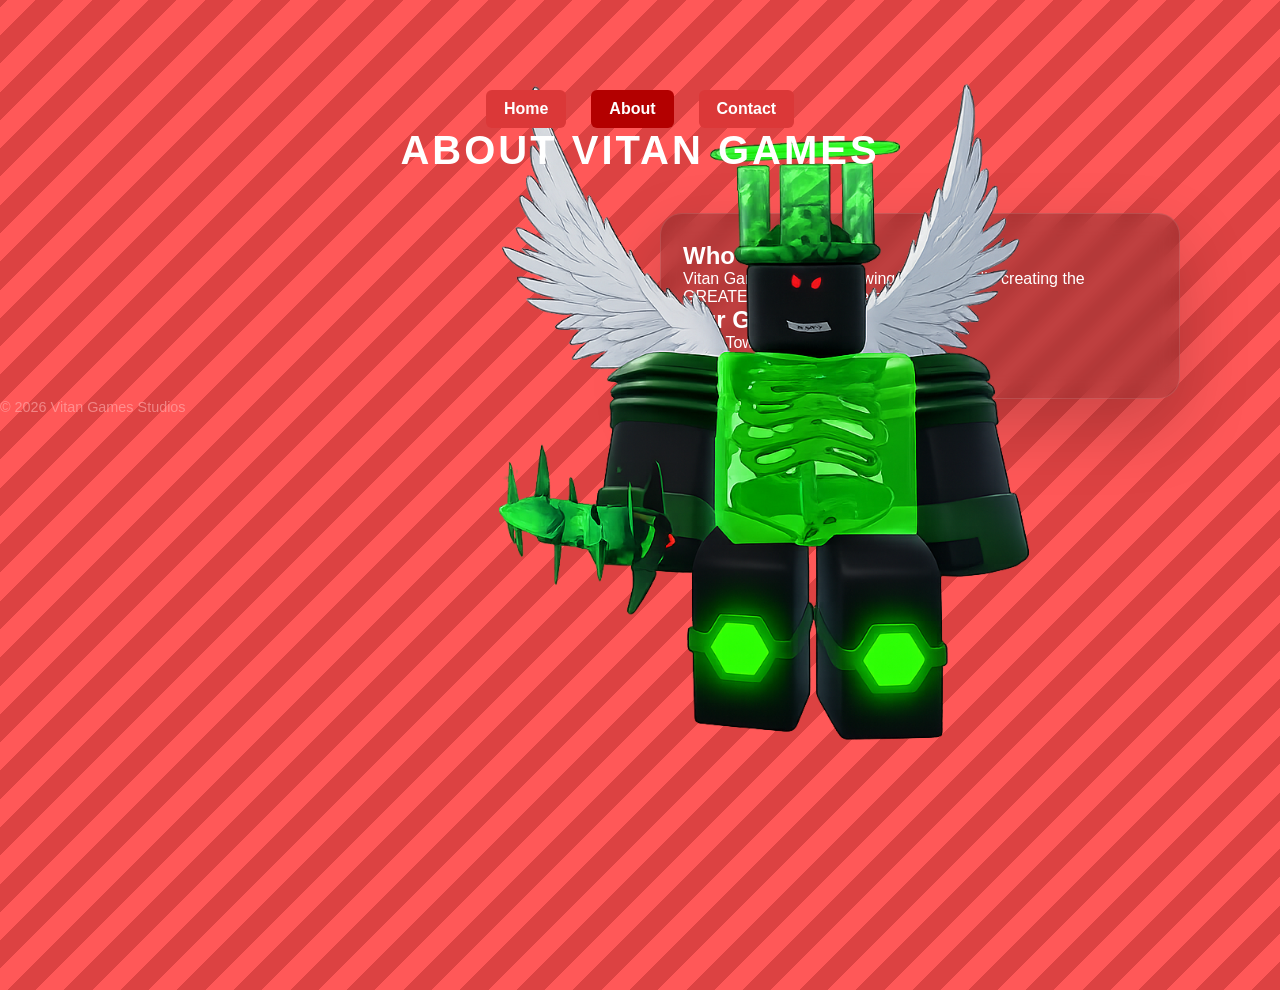
==== about.html @ 1ab01a48 "Add files via upload" ====
<!DOCTYPE html>
<html lang="en">
<head>
    <meta charset="UTF-8">
    <meta name="viewport" content="width=device-width, initial-scale=1.0">
    <title>About - Vitan Games</title>
    <link rel="stylesheet" href="style.css">
</head>
<body>

<div class="bg-stripes"></div>
<div class="unit-sticker">
    <img src="unit.png" alt="Unit mascot">
</div>

<header>
    <nav class="navbar">
        <a href="index.html">Home</a>
        <a href="about.html" class="active">About</a>
        <a href="contact.html">Contact</a>
    </nav>

    <h1 class="title small">About Vitan Games</h1>
</header>

<main class="content about-content">
    <h2>Who We Are</h2>
    <p>Vitan Games is a fast growing Roblox studio creating the GREATEST games on the platform.</p>

    <h2>Our Games</h2>
    <ul>
        <li>Noob Tower Defence</li>
        <li>Zombies RNG</li>
    </ul>

</main>

<footer>
    <p>© 2026 Vitan Games Studios</p>
</footer>
</body>
</html>
---- style.css ----
/* ===== RESET ===== */
* {
    margin: 0;
    padding: 0;
    box-sizing: border-box;
}

body {
    font-family: 'Segoe UI', Arial, sans-serif;
    overflow-x: hidden;
    min-height: 100vh;
    color: #ff4d4d;
    background: repeating-linear-gradient(
        -45deg,
        #dc4242 0px,
        #dc4242 20px,
        #ff5858 20px,
        #ff5858 40px
    );
}
.play-btn {
    margin-left: 820px; /* adjust this number until it looks perfect */
}


.bg-stripes {
    position: fixed;
    inset: 0;
    z-index: -1;
}

.noob-sticker,
.unit-sticker {
    position: fixed;
    top: 50%;
    transform: translateY(-50%);
    z-index: 15;
    pointer-events: none;
}

.noob-sticker {
    left: 6%;
}

.unit-sticker {
    right: 6%;
}

.noob-sticker img,
.unit-sticker img {
    display: block;
    max-height: 90vh;
    width: auto;
}

/* ===== HEADER ===== */
header {
    position: relative;
    margin-top: 10vh;
    text-align: center;
    z-index: 20;
}

.logo {
    width: 140px;


}

.title {
    position: relative;
    z-index: 25;
    font-size: 3.8rem;
    font-weight: 900;
    color: white;
    letter-spacing: 3px;
    text-transform: uppercase;

}

.subtitle {
    margin-top: 8px;
    font-size: 1.1rem;
    opacity: 0;
    letter-spacing: 1px;
}

/* ===== MAIN BUTTON ===== */
main {
    margin-top: 6vh;
    z-index: 10;
}

.play-btn {
    display: inline-block;
    padding: 18px 55px;
    background: #db3838;
    color: white;
    font-size: 1.3rem;
    font-weight: 800;
    border-radius: 6px;
    text-decoration: none;
    letter-spacing: 1px;
    box-shadow: 0 0 25px rgba(255, 0, 0, 0.45);
    transition: 0.25s ease;
    transform: skewX(-8deg);
}

.play-btn:hover {
    background: #cc0000;
    transform: skewX(-8deg) scale(1.07);
    box-shadow: 0 0 35px rgba(255, 0, 0, 0.6);
}
.navbar {
    display: flex;
    gap: 25px;
    justify-content: center;
    margin-top: 20px;
    z-index: 10;
}

.navbar a {
    color: white;
    background: #db3838;
    padding: 10px 18px;
    border-radius: 6px;
    text-decoration: none;
    font-weight: 700;
    transition: 0.2s;
}

.navbar a:hover,
.navbar a.active {
    background: #b30000;
}

.cool-link {
    display: inline-flex;
    align-items: center;
    justify-content: center;
    gap: 0.5rem;
    margin-top: 12px;
    padding: 0.9rem 1.4rem;
    background: linear-gradient(135deg, #ff5858 0%, #db3838 100%);
    color: white;
    font-weight: 800;
    text-decoration: none;
    border-radius: 999px;
    border: 2px solid rgba(255, 255, 255, 0.35);
    box-shadow: 0 14px 32px rgba(219, 56, 56, 0.3);
    transition: transform 0.2s ease, filter 0.2s ease;
}

.cool-link:hover {
    transform: translateY(-2px);
    filter: brightness(1.1);
}

.title.small {
    font-size: 2.5rem;
}

.content {
    margin: 40px auto 0;
    width: min(90%, 900px);
    max-width: 900px;
    color: #ffffff;
    background: rgba(0, 0, 0, 0.22);
    border: 1px solid rgba(255, 255, 255, 0.12);
    border-radius: 22px;
    box-shadow: 0 28px 70px rgba(0, 0, 0, 0.2);
    padding: 28px 22px;
    backdrop-filter: blur(10px);
}

.about-content {
    width: min(42%, 520px);
    margin: 40px 18% 0 auto;
    text-align: left;
    margin-left: 660px; /* adjust this number until it looks perfect */
}

@media (max-width: 768px) {
    .about-content {
        width: 100%;
        margin-left: 0;
        align-self: stretch;
    }
}

.stats {
    margin-top: 60px;
    text-align: center;
    color: white;
    background: rgba(219, 56, 56, 0.85);
    padding: 25px;
    border-radius: 12px;
    width: 320px;
    margin-left: auto;
    margin-right: auto;
    box-shadow: 0 0 25px rgba(219, 56, 56, 0.6);
    border: 2px solid #ffb3b3;
    position: relative;
    z-index: 0;
    overflow: hidden;
}

/* Animated shine effect */
.stats::before {
    content: "";
    position: absolute;
    top: -100%;
    left: 0;
    width: 100%;
    height: 200%;
    background: linear-gradient(
        120deg,
        transparent 0%,
        rgba(201, 124, 124, 0.25) 50%,
        transparent 100%
    );
    animation: shine 4s infinite linear;
}

@keyframes shine {
    0% { transform: translateX(-100%); }
    100% { transform: translateX(100%); }
}
.social-windows {
    margin-top: 40px;
    display: flex;
    justify-content: center;
    gap: 20px;
    flex-wrap: wrap;
    width: 100%;
}


.social-card {
    width: 220px;
    padding: 18px;
    border-radius: 12px;
    background: rgba(0,0,0,0.35);
    color: white;
    box-shadow: 0 0 12px rgba(0,0,0,0.4);
    border: 2px solid rgba(255,255,255,0.15);
    text-align: center;
}


.social-card h2 {
    font-size: 1.3rem;
    margin-bottom: 6px;
}

.social-card p {
    font-size: 0.95rem;
    opacity: 0.8;
    margin-bottom: 10px;
}

.social-card a {
    display: inline-block;
    margin-top: 5px;
    padding: 8px 14px;
    border-radius: 6px;
    text-decoration: none;
    font-weight: 700;
    font-size: 0.9rem;
}

/* TikTok + Discord colours */
.social-card.tiktok a {
    background: #000000;
    color: #ffffff;
}

.social-card.discord a {
    background: #5865F2;
    color: #ffffff;
}

.social-card a:hover {
    filter: brightness(1.1);
}

/* Stat text styling */
.stats p {
    font-size: 1.2rem;
    font-weight: 700;
    margin: 10px 0;
}

/* ===== FOOTER ===== */
footer {
    font-size: 0.9rem;
    opacity: 0.6;
    z-index: 10;
    color: #ffb3b3;
}

@media (max-width: 1024px) {
    .unit-sticker,
    .noob-sticker {
        top: 55%;
    }

    .unit-sticker img,
    .noob-sticker img {
        max-height: 70vh;
    }
}

@media (max-width: 768px) {
    header {
        margin-top: 6vh;
        padding: 0 16px;
    }

    .navbar {
        flex-wrap: wrap;
        gap: 12px;
        justify-content: center;
    }

    .play-btn {
        margin-left: 0;
    }

    .title {
        font-size: 2.5rem;
    }

    .title.small {
        font-size: 2rem;
    }

    .content,
    main {
        width: 100%;
        max-width: 100%;
        padding: 0 16px;
    }

    .stats {
        width: auto;
        margin-left: 0;
        margin-right: 0;
    }

    .social-windows {
        gap: 12px;
        width: 100%;
    }

    .unit-sticker {
        right: 3%;
    }

    .unit-sticker img,
    .noob-sticker img {
        max-height: 55vh;
    }
}

@media (max-width: 480px) {
    .title {
        font-size: 2rem;
    }

    .subtitle {
        font-size: 0.95rem;
    }

    .navbar a {
        padding: 8px 12px;
        font-size: 0.95rem;
    }

    .unit-sticker img,
    .noob-sticker img {
        max-height: 45vh;
    }

    .play-btn {
        padding: 14px 30px;
        font-size: 1.1rem;
    }
}
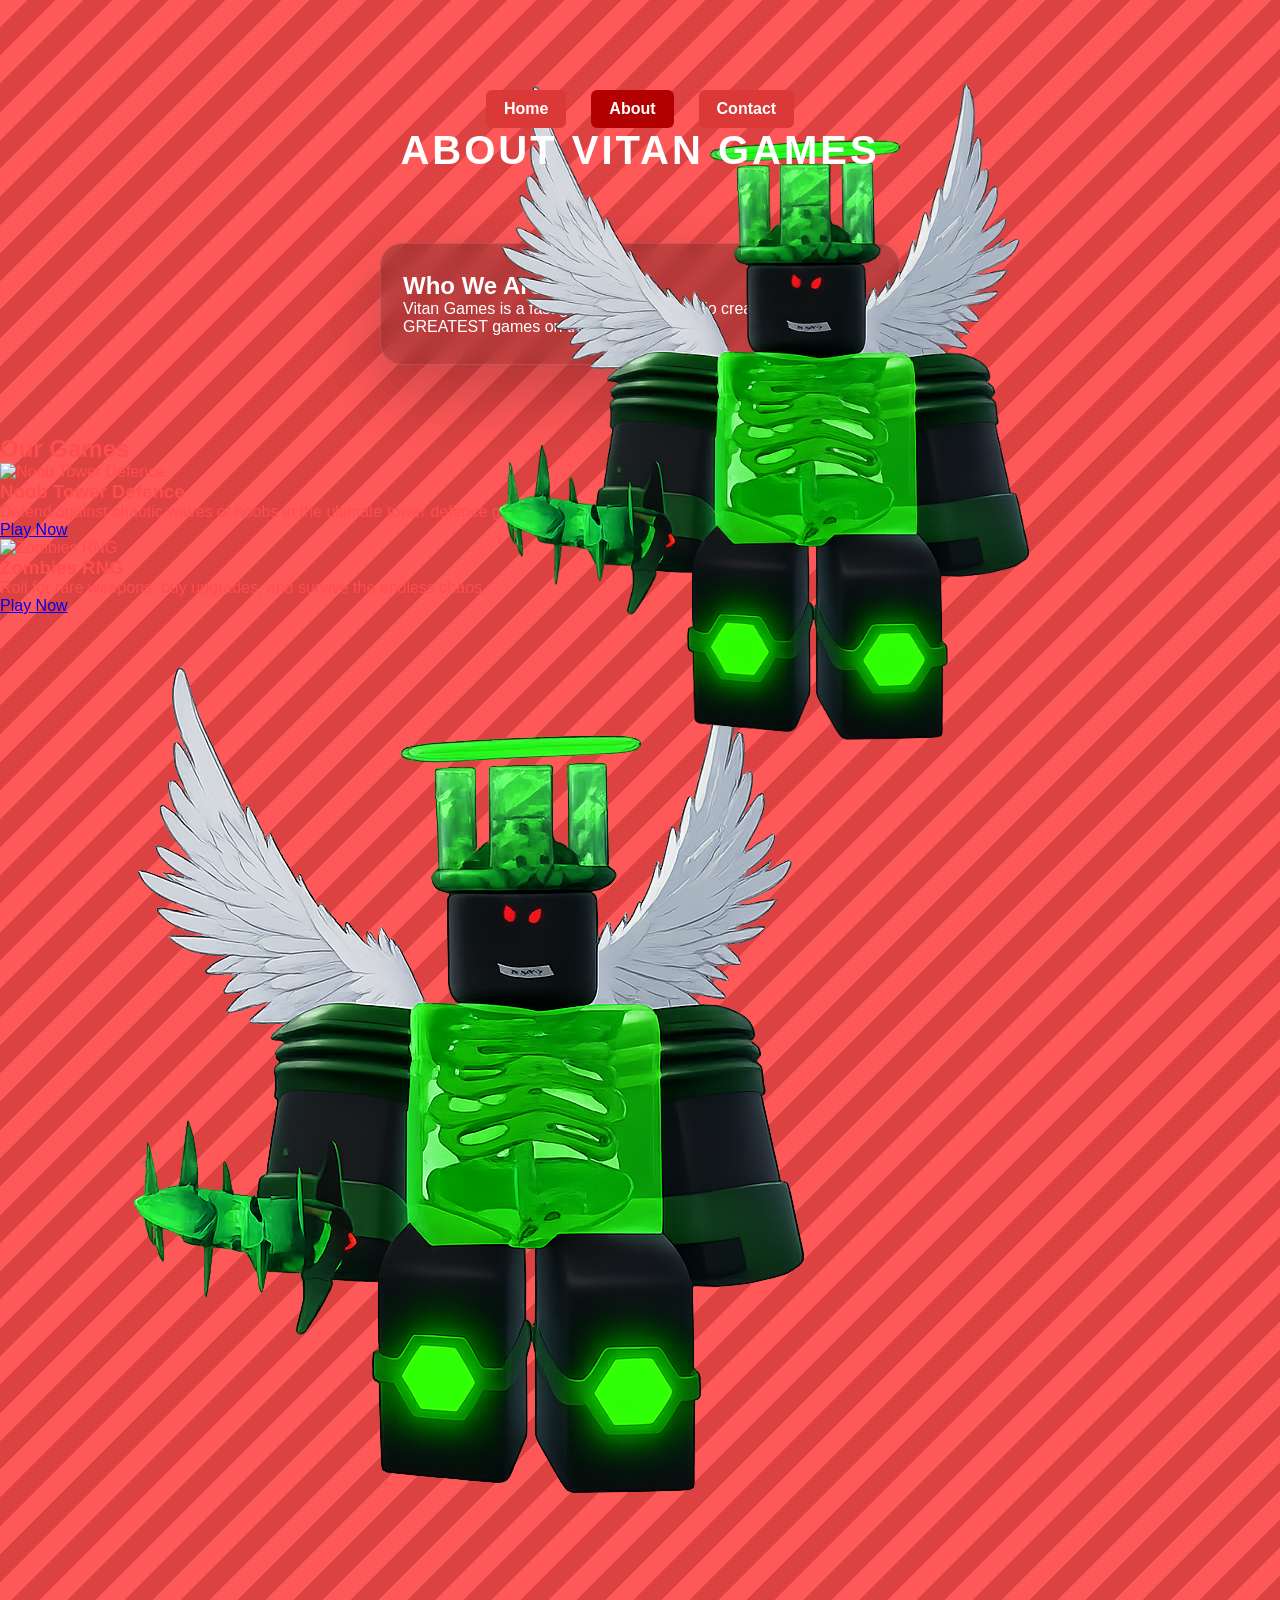
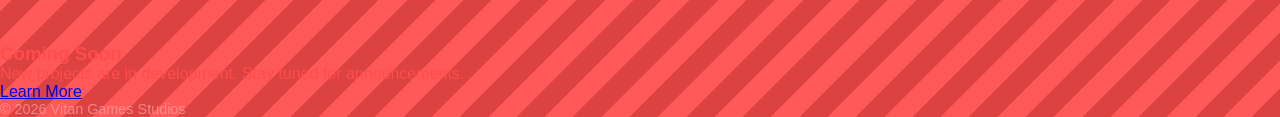
==== commit 988322a9: "Update about.html" ====
--- a/about.html
+++ b/about.html
@@ -26,14 +26,35 @@
 <main class="content about-content">
     <h2>Who We Are</h2>
     <p>Vitan Games is a fast growing Roblox studio creating the GREATEST games on the platform.</p>
+</main>
+<div class="vg-game-showcase">
+    <h2 class="vg-section-title">Our Games</h2>
 
-    <h2>Our Games</h2>
-    <ul>
-        <li>Noob Tower Defence</li>
-        <li>Zombies RNG</li>
-    </ul>
+    <div class="vg-game-grid">
 
-</main>
+        <div class="vg-game-card">
+            <img src="thumbntd.png" alt="Noob Tower Defence">
+            <h3>Noob Tower Defence</h3>
+            <p>Defend against chaotic waves of noobs in the ultimate tower defence game.</p>
+            <a href="#" class="vg-play-btn">Play Now</a>
+        </div>
+
+        <div class="vg-game-card">
+            <img src="thumbRNG.png" alt="Zombies RNG">
+            <h3>Zombies RNG</h3>
+            <p>Roll for rare weapons, buy upgrades, and survive the endless chaos.</p>
+            <a href="#" class="vg-play-btn">Play Now</a>
+        </div>
+
+        <div class="vg-game-card">
+            <img src="unit.png" alt="Coming Soon">
+            <h3>Coming Soon</h3>
+            <p>New projects are in development. Stay tuned for announcements.</p>
+            <a href="#" class="vg-play-btn">Learn More</a>
+        </div>
+
+    </div>
+</div>
 
 <footer>
     <p>© 2026 Vitan Games Studios</p>
--- a/style.css
+++ b/style.css
@@ -175,9 +175,8 @@
 
 .about-content {
     width: min(42%, 520px);
-    margin: 40px 18% 0 auto;
+    margin: 70px auto;    
     text-align: left;
-    margin-left: 660px; /* adjust this number until it looks perfect */
 }
 
 @media (max-width: 768px) {
@@ -327,6 +326,10 @@
         margin-left: 0;
     }
 
+    main {
+        text-align: center;
+    }
+
     .title {
         font-size: 2.5rem;
     }
@@ -353,8 +356,9 @@
         width: 100%;
     }
 
-    .unit-sticker {
-        right: 3%;
+    .unit-sticker,
+    .noob-sticker {
+        display: none;
     }
 
     .unit-sticker img,
@@ -388,3 +392,5 @@
     }
 }
 
+
+
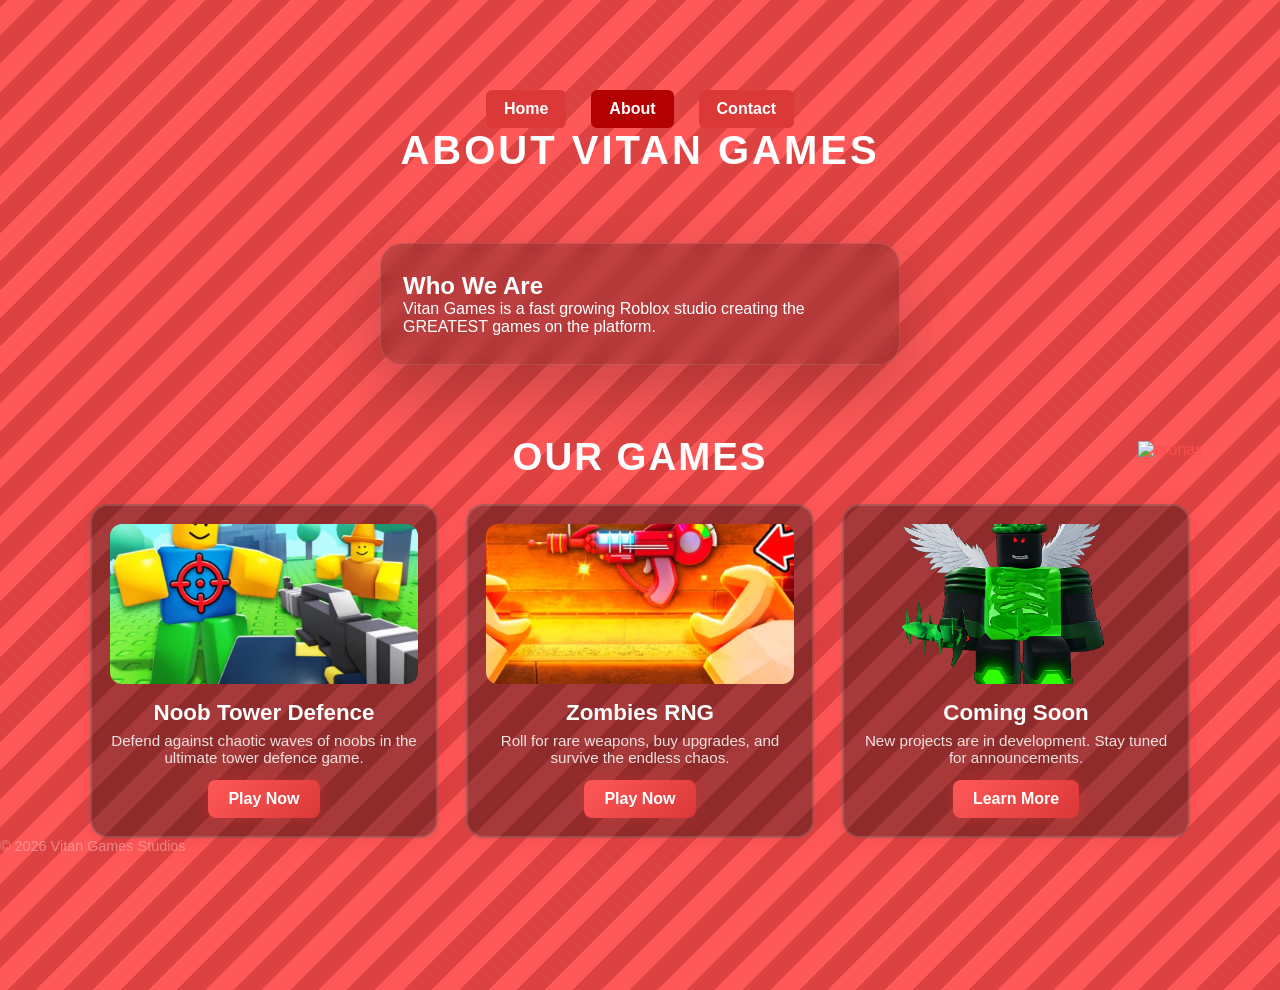
==== commit 309b19e3: "Change unit sticker image from unit.png to aronas Updated image source for unit sticker." ====
--- a/about.html
+++ b/about.html
@@ -10,7 +10,7 @@
 
 <div class="bg-stripes"></div>
 <div class="unit-sticker">
-    <img src="unit.png" alt="Unit mascot">
+    <img src="aron.png" alt="aronas">
 </div>
 
 <header>
--- a/style.css
+++ b/style.css
@@ -392,5 +392,82 @@
     }
 }
 
-
-
+/* ===== GAME SHOWCASE ===== */
+
+.vg-section-title {
+    text-align: center;
+    font-size: 2.4rem;
+    font-weight: 900;
+    color: white;
+    margin-top: 60px;
+    margin-bottom: 25px;
+    letter-spacing: 2px;
+    text-transform: uppercase;
+}
+
+.vg-game-showcase {
+    width: min(95%, 1100px);
+    margin: 0 auto;
+}
+
+.vg-game-grid {
+    display: grid;
+    grid-template-columns: repeat(auto-fit, minmax(260px, 1fr));
+    gap: 28px;
+    margin-top: 20px;
+}
+
+.vg-game-card {
+    background: rgba(0, 0, 0, 0.35);
+    border: 2px solid rgba(255, 255, 255, 0.15);
+    border-radius: 18px;
+    padding: 18px;
+    text-align: center;
+    color: white;
+    box-shadow: 0 0 22px rgba(219, 56, 56, 0.35);
+    transition: transform 0.25s ease, box-shadow 0.25s ease;
+}
+
+.vg-game-card:hover {
+    transform: translateY(-6px);
+    box-shadow: 0 0 35px rgba(255, 80, 80, 0.55);
+}
+
+.vg-game-card img {
+    width: 100%;
+    height: 160px;
+    object-fit: cover;
+    border-radius: 12px;
+    margin-bottom: 12px;
+}
+
+.vg-game-card h3 {
+    font-size: 1.4rem;
+    margin-bottom: 6px;
+    font-weight: 800;
+}
+
+.vg-game-card p {
+    font-size: 0.95rem;
+    opacity: 0.85;
+    margin-bottom: 14px;
+}
+
+.vg-play-btn {
+    display: inline-block;
+    padding: 10px 20px;
+    background: linear-gradient(135deg, #ff5858, #db3838);
+    color: white;
+    font-weight: 800;
+    border-radius: 8px;
+    text-decoration: none;
+    transition: 0.2s ease;
+    box-shadow: 0 0 18px rgba(219, 56, 56, 0.4);
+}
+
+.vg-play-btn:hover {
+    filter: brightness(1.15);
+    transform: translateY(-2px);
+}
+
+
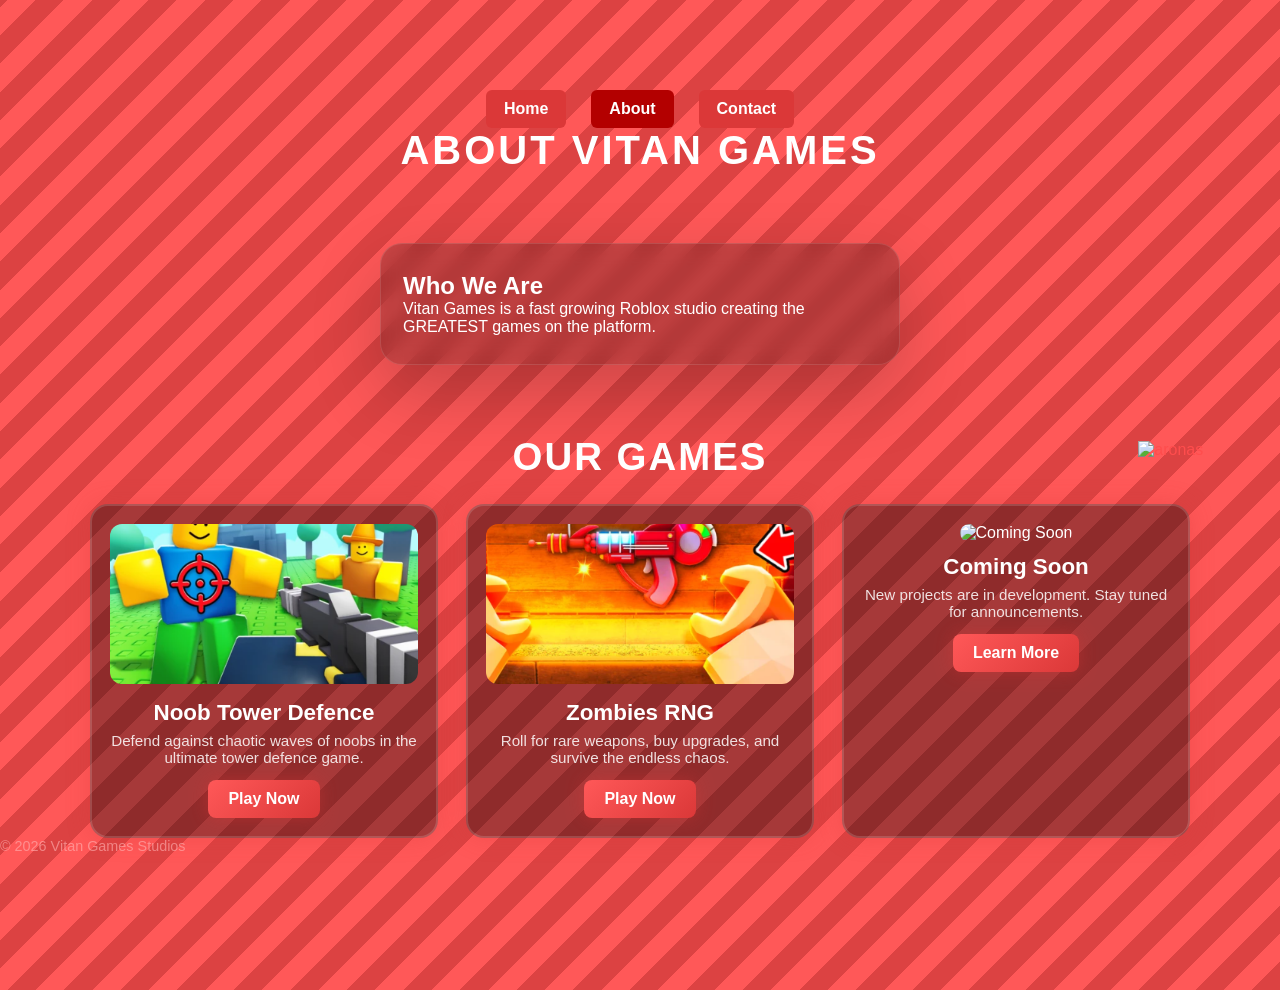
==== commit 680d0ea3: "Fix HTML formatting in about.html" ====
--- a/about.html
+++ b/about.html
@@ -47,7 +47,7 @@
         </div>
 
         <div class="vg-game-card">
-            <img src="unit.png" alt="Coming Soon">
+            <img src="soon.png" alt="Coming Soon">
             <h3>Coming Soon</h3>
             <p>New projects are in development. Stay tuned for announcements.</p>
             <a href="#" class="vg-play-btn">Learn More</a>
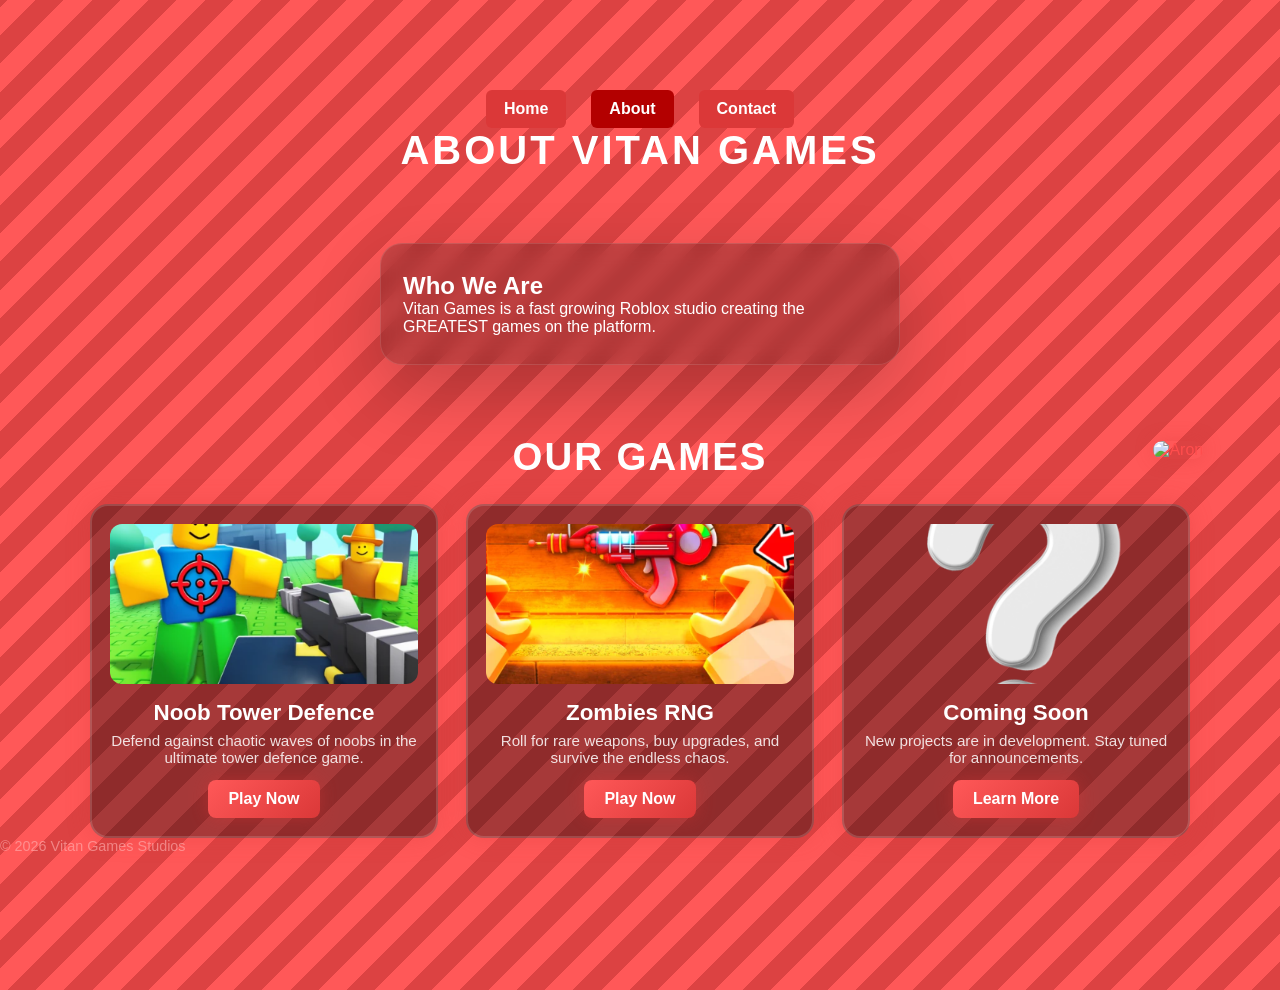
==== commit a9f12982: "Update image class in about.html Added a class to the image tag for better styling." ====
--- a/about.html
+++ b/about.html
@@ -10,7 +10,7 @@
 
 <div class="bg-stripes"></div>
 <div class="unit-sticker">
-    <img src="aron.png" alt="aronas">
+<img src="aron.png" class="aron-img" alt="Aron">
 </div>
 
 <header>
--- a/style.css
+++ b/style.css
@@ -470,4 +470,13 @@
     transform: translateY(-2px);
 }
 
-
+.aron-img {
+    width: 160px;     
+    height: auto;
+    border-radius: 12px;
+    display: block;
+    margin: 0 auto;      /* centers it */
+    box-shadow: 0 0 18px rgba(219, 56, 56, 0.35);
+}
+
+
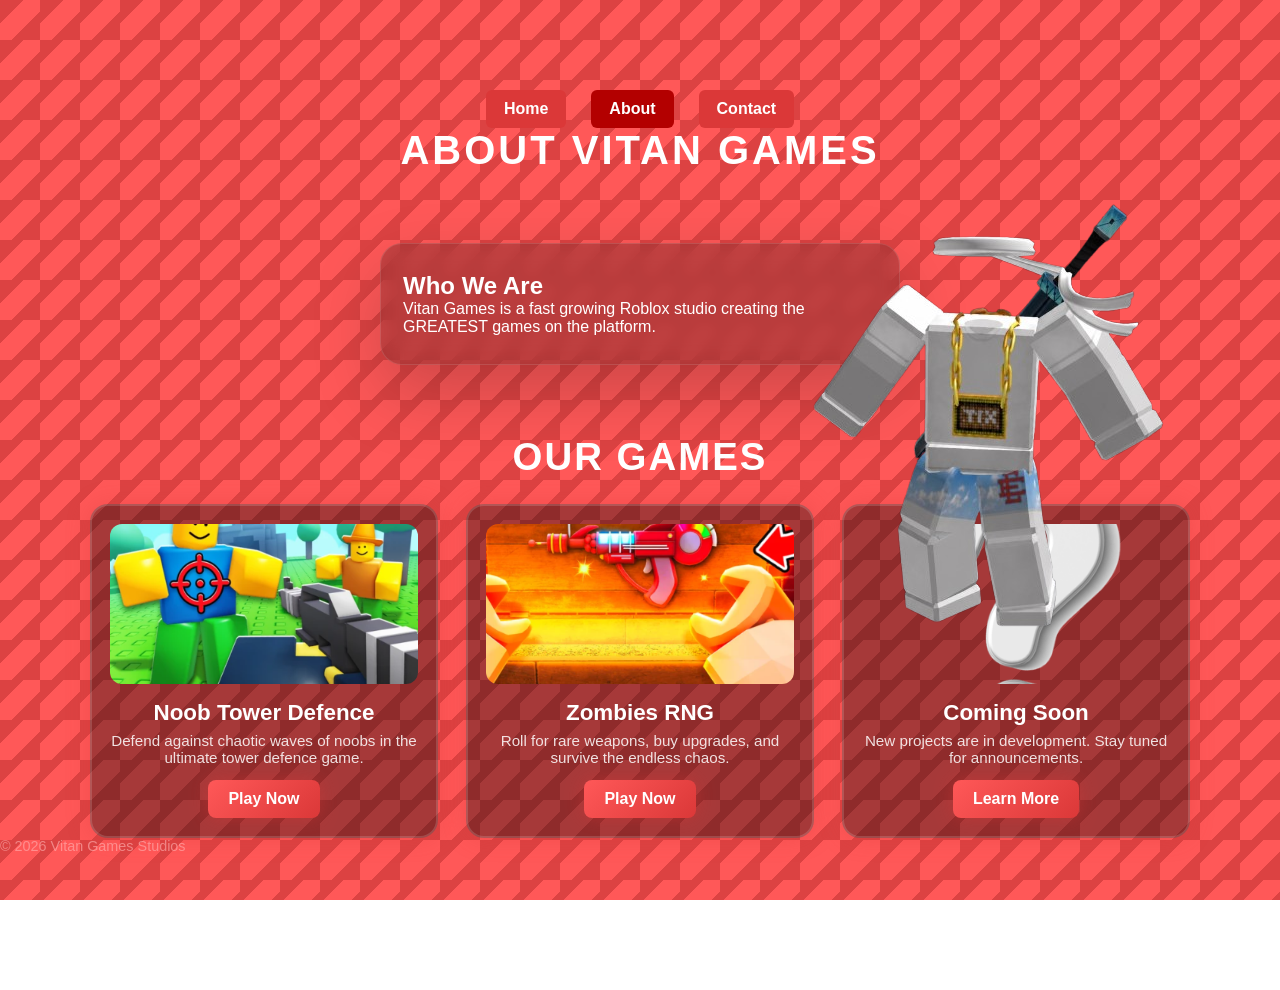
==== commit 2daf46b5: "Update about.html with moving background and alt text" ====
--- a/about.html
+++ b/about.html
@@ -8,9 +8,10 @@
 </head>
 <body>
 
+<div class="moving-bg"></div>
 <div class="bg-stripes"></div>
 <div class="unit-sticker">
-<img src="aron.png" class="aron-img" alt="Aron">
+    <img src="aron.png" alt="devmascot">
 </div>
 
 <header>
--- a/style.css
+++ b/style.css
@@ -5,11 +5,20 @@
     box-sizing: border-box;
 }
 
+/* ===== MOVING DIAGONAL STRIPES ===== */
 body {
     font-family: 'Segoe UI', Arial, sans-serif;
     overflow-x: hidden;
     min-height: 100vh;
     color: #ff4d4d;
+    background: none; /* remove static background */
+}
+
+/* Animated background layer */
+.moving-bg {
+    position: fixed;
+    inset: 0;
+    z-index: -999;
     background: repeating-linear-gradient(
         -45deg,
         #dc4242 0px,
@@ -17,6 +26,16 @@
         #ff5858 20px,
         #ff5858 40px
     );
+    background-size: 40px 40px;
+    animation: moveStripes 20s linear infinite;
+    will-change: background-position;
+    transform: translateZ(0); /* Force GPU acceleration */
+}
+
+/* Animation */
+@keyframes moveStripes {
+    0% { background-position: 0 0; }
+    100% { background-position: 40px 40px; }
 }
 .play-btn {
     margin-left: 820px; /* adjust this number until it looks perfect */
@@ -175,7 +194,7 @@
 
 .about-content {
     width: min(42%, 520px);
-    margin: 70px auto;    
+    margin: 70px auto;       
     text-align: left;
 }
 
@@ -352,8 +371,14 @@
     }
 
     .social-windows {
+        flex-direction: column;
+        align-items: center;
         gap: 12px;
         width: 100%;
+    }
+
+    .social-card.discord {
+        order: -1;
     }
 
     .unit-sticker,
@@ -391,6 +416,8 @@
         font-size: 1.1rem;
     }
 }
+
+
 
 /* ===== GAME SHOWCASE ===== */
 
